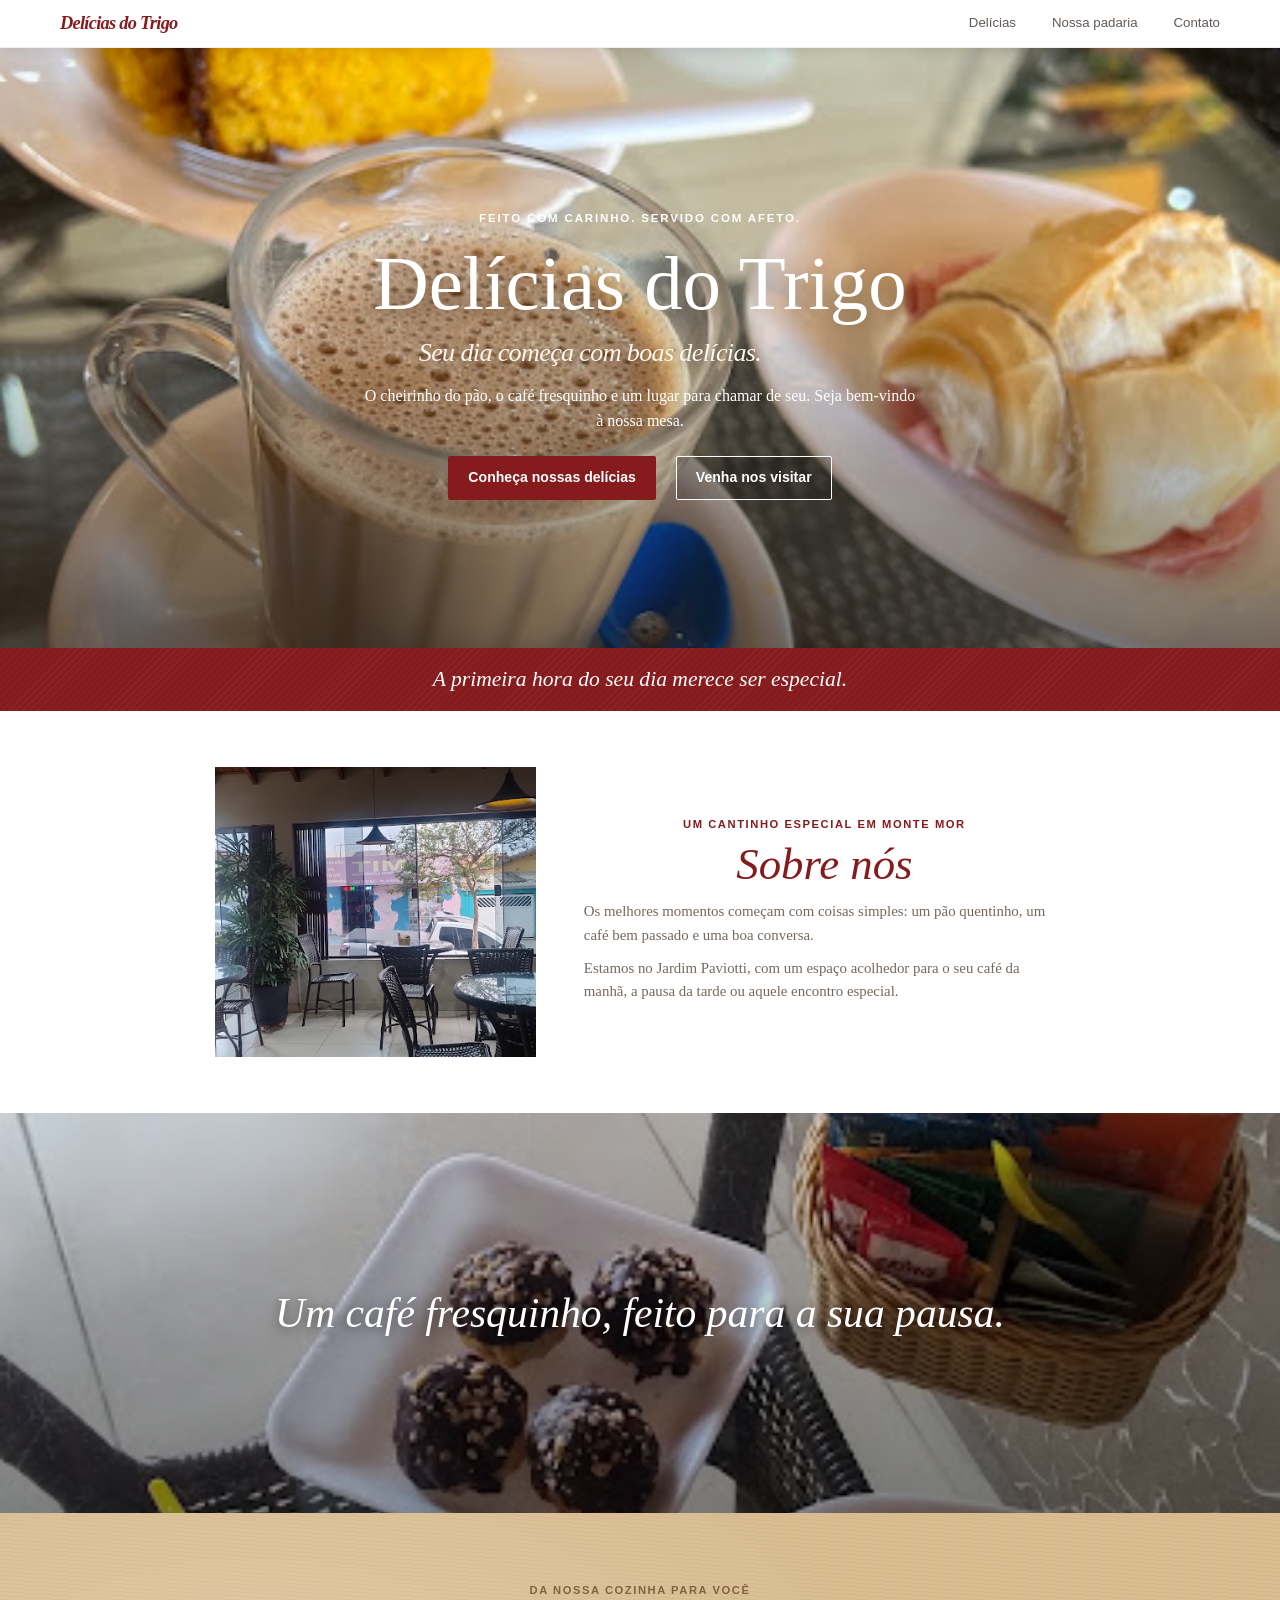
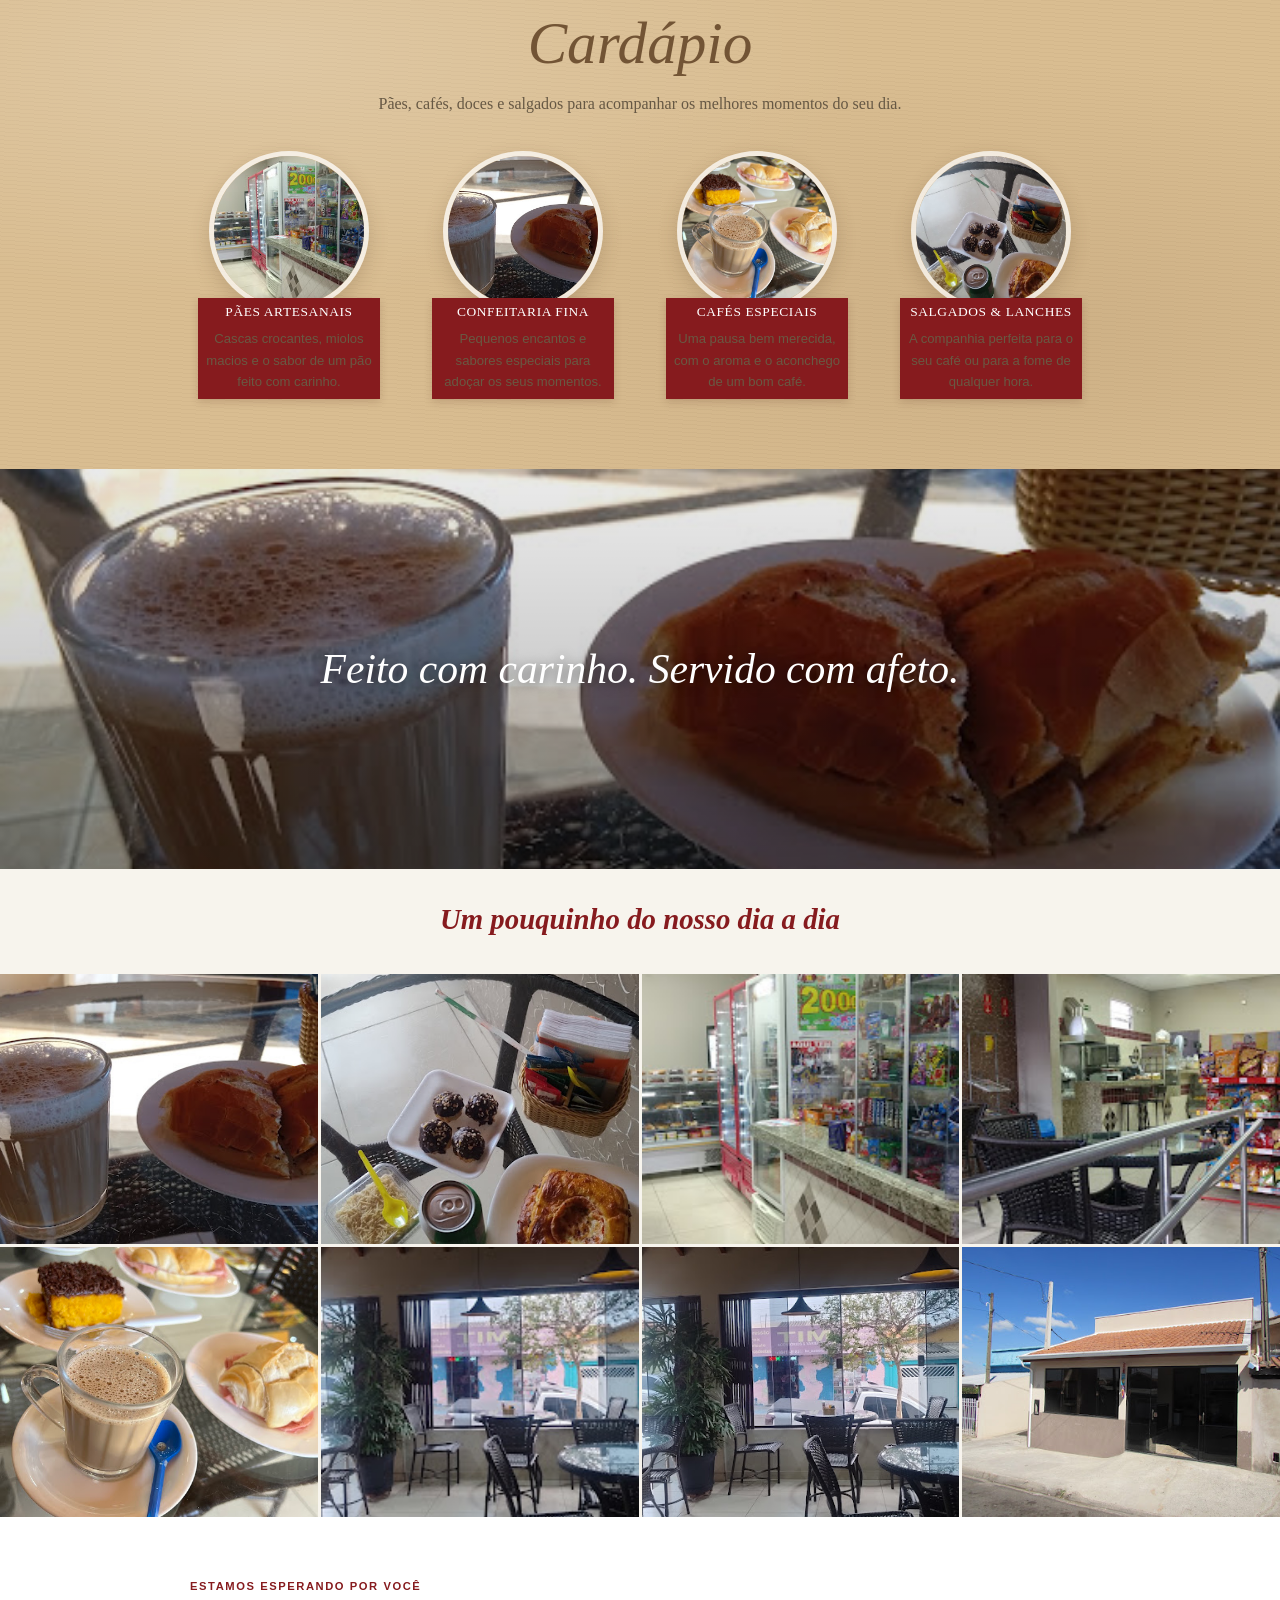
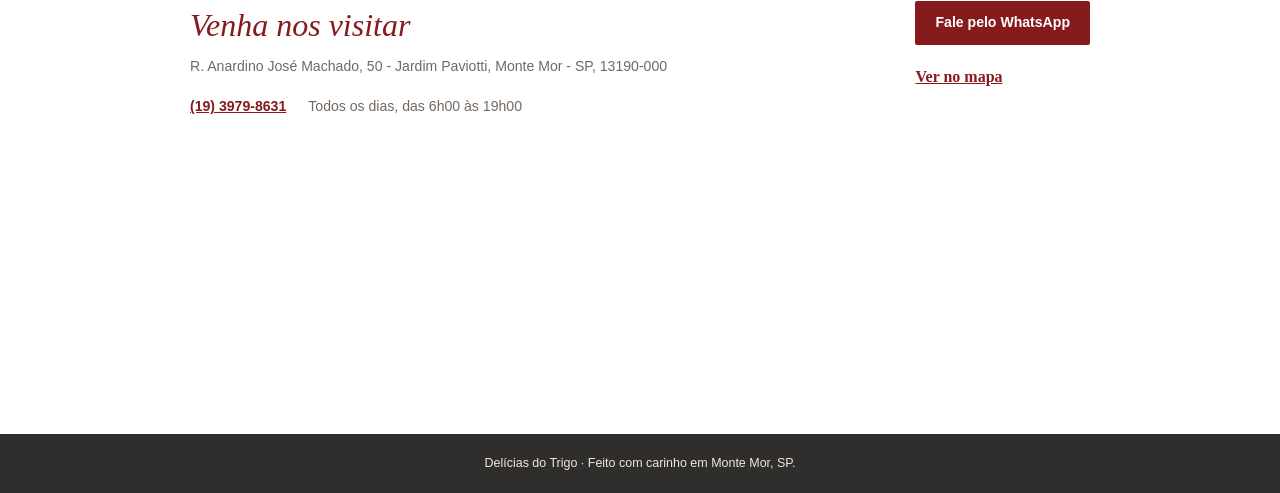
==== static/index.html @ eaa15ad7 "Publish static bakery site with GitHub Pages Co-authored-by: Copilot <223556219+Copilot@users.norepl" ====
<!doctype html>
<html lang="pt-BR">
  <head>
    <meta charset="utf-8" />
    <meta name="viewport" content="width=device-width, initial-scale=1" />
    <meta
      name="description"
      content="Pães artesanais, confeitaria, cafés especiais e um espaço acolhedor no Jardim Paviotti, em Monte Mor."
    />
    <meta name="theme-color" content="#7b1718" />
    <title>Delícias do Trigo | Padaria e confeitaria</title>
    <style>
      :root {
        color-scheme: light;
        --ink: #34251d;
        --paper: #fffaf3;
        --cream: #f4eadb;
        --rust: #a44d2c;
        --muted: #6f6257;
      }

      * {
        box-sizing: border-box;
      }

      html {
        scroll-behavior: smooth;
      }

      body {
        margin: 0;
        color: var(--ink);
        background: var(--paper);
        font-family: "Segoe UI", Arial, sans-serif;
        line-height: 1.6;
      }

      a {
        color: inherit;
      }

      .wrap {
        width: min(1100px, calc(100% - 40px));
        margin-inline: auto;
      }

      .topbar {
        padding: 14px 0;
        background: var(--paper);
      }

      .topbar-inner,
      nav,
      .actions,
      .contact-row {
        display: flex;
        align-items: center;
        justify-content: space-between;
        gap: 20px;
      }

      .brand {
        color: var(--rust);
        font-family: Georgia, serif;
        font-size: 1.35rem;
        font-weight: 700;
        text-decoration: none;
      }

      nav a {
        font-size: 0.95rem;
        text-decoration: none;
      }

      nav a:hover,
      .text-link:hover {
        color: var(--rust);
      }

      .hero {
        position: relative;
        display: grid;
        min-height: 570px;
        align-items: center;
        overflow: hidden;
        color: white;
        background: #34251d url("../img/008.png") center 54% / cover no-repeat;
      }

      .hero::before {
        position: absolute;
        inset: 0;
        background: linear-gradient(90deg, rgb(30 21 16 / 82%), rgb(30 21 16 / 22%));
        content: "";
      }

      .hero-content {
        position: relative;
        padding-block: 72px;
      }

      .eyebrow {
        color: #e8bd8e;
        font-size: 0.78rem;
        font-weight: 700;
        letter-spacing: 0.14em;
        text-transform: uppercase;
      }

      h1,
      h2,
      h3 {
        font-family: Georgia, "Times New Roman", serif;
        line-height: 1.15;
      }

      h1 {
        max-width: 670px;
        margin: 18px 0;
        font-size: clamp(2.8rem, 7vw, 5.3rem);
      }

      h1 span {
        display: block;
        margin-top: 10px;
        color: #f1d7b7;
        font-size: 0.52em;
        font-weight: 400;
      }

      .hero p {
        max-width: 510px;
        margin-bottom: 28px;
        font-size: 1.1rem;
      }

      .button {
        display: inline-flex;
        min-height: 46px;
        align-items: center;
        justify-content: center;
        padding: 10px 18px;
        border: 1px solid transparent;
        border-radius: 4px;
        background: var(--rust);
        color: white;
        font-weight: 650;
        text-decoration: none;
      }

      .button.outline {
        border-color: rgb(255 255 255 / 75%);
        background: transparent;
      }

      .actions {
        justify-content: flex-start;
        flex-wrap: wrap;
      }

      .values {
        padding: 19px 0;
        background: var(--cream);
      }

      .values-inner {
        display: flex;
        justify-content: space-between;
        gap: 16px;
        flex-wrap: wrap;
        color: #594437;
        font-weight: 600;
      }

      section {
        padding-block: 72px;
      }

      .section-heading {
        max-width: 670px;
        margin-bottom: 30px;
      }

      h2 {
        margin: 8px 0 12px;
        font-size: clamp(2rem, 4vw, 3rem);
      }

      .section-heading p,
      .about-copy p,
      .product p,
      .contact-card p {
        color: var(--muted);
      }

      .products {
        display: grid;
        grid-template-columns: repeat(4, minmax(0, 1fr));
        gap: 20px;
      }

      .product {
        overflow: hidden;
        border-radius: 6px;
        background: white;
        box-shadow: 0 8px 26px rgb(52 37 29 / 8%);
      }

      .product img {
        display: block;
        width: 100%;
        aspect-ratio: 1 / 0.82;
        object-fit: cover;
      }

      .product-copy {
        padding: 18px;
      }

      .product h3 {
        margin: 4px 0 8px;
        font-size: 1.35rem;
      }

      .product p {
        margin: 0;
        font-size: 0.95rem;
      }

      .about {
        background: var(--cream);
      }

      .about-grid {
        display: grid;
        grid-template-columns: 1fr 1fr;
        align-items: center;
        gap: 48px;
      }

      .about-grid img {
        display: block;
        width: 100%;
        max-height: 440px;
        border-radius: 6px;
        object-fit: cover;
      }

      .contact {
        padding-bottom: 80px;
      }

      .contact-card {
        display: grid;
        grid-template-columns: 1fr auto;
        align-items: center;
        gap: 30px;
        padding: 32px;
        border: 1px solid #ead9c3;
        border-radius: 6px;
        background: white;
      }

      .contact-card h2 {
        font-size: 2rem;
      }

      .contact-row {
        justify-content: flex-start;
        flex-wrap: wrap;
        margin-top: 18px;
      }

      .text-link {
        color: var(--rust);
        font-weight: 650;
      }

      footer {
        padding: 24px 0;
        background: var(--ink);
        color: #f8eee3;
        font-size: 0.9rem;
        text-align: center;
      }

      @media (max-width: 760px) {
        .topbar-inner {
          align-items: flex-start;
          flex-direction: column;
          gap: 8px;
        }

        nav {
          width: 100%;
          justify-content: flex-start;
          gap: 18px;
          overflow-x: auto;
        }

        .hero {
          min-height: 520px;
          background-position: 60% center;
        }

        .products {
          grid-template-columns: repeat(2, minmax(0, 1fr));
        }

        .about-grid,
        .contact-card {
          grid-template-columns: 1fr;
        }

        section {
          padding-block: 54px;
        }
      }

      @media (max-width: 460px) {
        .wrap {
          width: min(100% - 28px, 1100px);
        }

        .products {
          grid-template-columns: 1fr;
        }

        .hero {
          min-height: 490px;
        }

        .contact-card {
          padding: 22px;
        }
      }

      :root {
        --ink: #26352b;
        --paper: #fbfaf6;
        --cream: #f0eee5;
        --rust: #bd5b35;
        --muted: #72766e;
      }

      body {
        font-family: "Segoe UI", Arial, sans-serif;
        line-height: 1.7;
      }

      .wrap {
        width: min(1180px, calc(100% - 64px));
      }

      .topbar {
        position: sticky;
        z-index: 5;
        top: 0;
        padding: 16px 0;
        border-bottom: 1px solid rgb(38 53 43 / 8%);
        background: rgb(251 250 246 / 92%);
        backdrop-filter: blur(16px);
      }

      .brand {
        color: var(--ink);
        font-family: "Segoe UI", Arial, sans-serif;
        font-size: 1.1rem;
        letter-spacing: -0.04em;
      }

      .brand::before {
        display: inline-grid;
        width: 34px;
        height: 34px;
        margin-right: 10px;
        place-items: center;
        border-radius: 11px;
        background: var(--rust);
        color: white;
        content: "d";
        font-family: Georgia, serif;
        font-size: 1.4rem;
        font-style: italic;
        vertical-align: middle;
      }

      nav {
        gap: 30px;
      }

      nav a {
        color: #555d54;
        font-size: 0.9rem;
        font-weight: 600;
        transition: color 180ms ease;
      }

      .hero {
        min-height: 650px;
        overflow: hidden;
        background: var(--paper);
        color: var(--ink);
      }

      .hero::before {
        display: none;
      }

      .hero::after {
        position: absolute;
        top: 48px;
        right: max(32px, calc((100vw - 1180px) / 2));
        bottom: 48px;
        width: min(46%, 530px);
        border-radius: 28px;
        background: #d8c9b5 url("../img/001.png") center 45% / cover no-repeat;
        box-shadow: 0 28px 70px rgb(38 53 43 / 16%);
        content: "";
      }

      .hero-content {
        z-index: 1;
        width: min(1180px, calc(100% - 64px));
        margin-inline: auto;
        padding-block: 120px;
      }

      .hero .eyebrow,
      .section-heading .eyebrow,
      .about-copy .eyebrow,
      .contact-card .eyebrow {
        color: var(--rust);
      }

      .hero .eyebrow {
        display: inline-block;
        padding: 7px 12px;
        border: 1px solid #ead9cb;
        border-radius: 999px;
        background: #fff;
        font-size: 0.68rem;
        letter-spacing: 0.11em;
      }

      h1,
      h2,
      h3 {
        font-family: "Segoe UI", Arial, sans-serif;
        letter-spacing: -0.055em;
      }

      h1 {
        max-width: 540px;
        margin: 25px 0 16px;
        font-size: clamp(3.5rem, 6vw, 5.2rem);
        font-weight: 750;
        line-height: 0.99;
      }

      h1 span {
        max-width: 430px;
        margin-top: 18px;
        color: #687267;
        font-size: 0.35em;
        font-weight: 500;
        letter-spacing: -0.025em;
        line-height: 1.35;
      }

      .hero p {
        max-width: 430px;
        margin: 24px 0 30px;
        color: #667067;
        font-size: 1.05rem;
      }

      .button {
        min-height: 50px;
        padding: 12px 20px;
        border-radius: 999px;
        background: var(--rust);
        box-shadow: 0 8px 20px rgb(189 91 53 / 18%);
        transition:
          transform 180ms ease,
          box-shadow 180ms ease,
          background 180ms ease;
      }

      .button:hover {
        transform: translateY(-2px);
        background: #a94c2b;
        box-shadow: 0 12px 24px rgb(189 91 53 / 24%);
      }

      .button.outline {
        border-color: #d7d8ce;
        background: transparent;
        box-shadow: none;
        color: var(--ink);
      }

      .button.outline:hover {
        border-color: var(--ink);
        background: white;
      }

      .values {
        position: relative;
        z-index: 2;
        padding: 0;
        background: transparent;
      }

      .values-inner {
        justify-content: space-around;
        margin-top: -34px;
        padding: 23px 28px;
        border: 1px solid rgb(38 53 43 / 7%);
        border-radius: 18px;
        background: white;
        box-shadow: 0 16px 40px rgb(38 53 43 / 7%);
        color: #455348;
        font-size: 0.9rem;
      }

      section {
        padding-block: 96px;
      }

      .section-heading {
        max-width: 700px;
        margin-bottom: 38px;
      }

      .section-heading .eyebrow,
      .about-copy .eyebrow,
      .contact-card .eyebrow {
        font-size: 0.7rem;
      }

      h2 {
        margin: 10px 0 14px;
        font-size: clamp(2.2rem, 4vw, 3.25rem);
        font-weight: 720;
        line-height: 1.08;
      }

      .section-heading p,
      .about-copy p,
      .product p,
      .contact-card p {
        font-size: 1rem;
      }

      .products {
        gap: 22px;
      }

      .product {
        border: 1px solid rgb(38 53 43 / 7%);
        border-radius: 18px;
        background: white;
        box-shadow: 0 8px 26px rgb(38 53 43 / 5%);
        transition:
          transform 200ms ease,
          box-shadow 200ms ease;
      }

      .product:hover {
        transform: translateY(-6px);
        box-shadow: 0 18px 38px rgb(38 53 43 / 12%);
      }

      .product img {
        aspect-ratio: 1 / 0.9;
        object-fit: cover;
      }

      .product-copy {
        padding: 20px;
      }

      .product .eyebrow {
        color: var(--rust);
        font-size: 0.65rem;
        letter-spacing: 0.12em;
      }

      .product h3 {
        margin: 7px 0 9px;
        font-size: 1.32rem;
        font-weight: 700;
      }

      .product p {
        font-size: 0.9rem;
        line-height: 1.65;
      }

      .about {
        overflow: hidden;
        background: #eef0e8;
      }

      .about-grid {
        gap: clamp(36px, 7vw, 90px);
      }

      .about-grid img {
        min-height: 430px;
        border-radius: 24px;
        box-shadow: 0 24px 55px rgb(38 53 43 / 14%);
      }

      .about-copy h2 {
        max-width: 520px;
      }

      .about-copy p {
        max-width: 530px;
      }

      .contact {
        padding-block: 96px;
      }

      .contact-card {
        position: relative;
        overflow: hidden;
        padding: clamp(30px, 5vw, 58px);
        border: 0;
        border-radius: 24px;
        background: #26352b;
        box-shadow: 0 24px 60px rgb(38 53 43 / 16%);
        color: white;
      }

      .contact-card::after {
        position: absolute;
        right: -100px;
        bottom: -160px;
        width: 360px;
        height: 360px;
        border: 1px solid rgb(255 255 255 / 12%);
        border-radius: 50%;
        box-shadow:
          0 0 0 32px rgb(255 255 255 / 3%),
          0 0 0 64px rgb(255 255 255 / 3%);
        content: "";
        pointer-events: none;
      }

      .contact-card > * {
        position: relative;
        z-index: 1;
      }

      .contact-card .eyebrow {
        color: #f0ad82;
      }

      .contact-card h2 {
        max-width: 560px;
        font-size: clamp(2rem, 4vw, 3rem);
      }

      .contact-card p {
        max-width: 580px;
        color: #d1d8d0;
      }

      .contact-row {
        color: #d1d8d0;
        font-size: 0.92rem;
      }

      .text-link {
        color: #f2ae83;
      }

      .contact-card .button {
        white-space: nowrap;
      }

      .contact-card .text-link {
        white-space: nowrap;
      }

      footer {
        padding: 28px 0;
        background: #1e2a22;
        color: #d9ded7;
      }

      @media (max-width: 900px) {
        .hero {
          min-height: 600px;
        }

        .hero::after {
          right: 32px;
          width: 43%;
        }

        .hero-content {
          padding-block: 100px;
        }

        .products {
          grid-template-columns: repeat(2, minmax(0, 1fr));
        }

        .contact-card {
          grid-template-columns: 1fr;
          gap: 18px;
        }
      }

      @media (max-width: 640px) {
        .wrap,
        .hero-content {
          width: min(100% - 36px, 1180px);
        }

        .topbar {
          padding: 12px 0;
        }

        .topbar-inner {
          align-items: center;
          flex-direction: row;
          gap: 12px;
        }

        nav {
          width: auto;
          gap: 15px;
        }

        nav a {
          font-size: 0.8rem;
          white-space: nowrap;
        }

        .hero {
          min-height: auto;
          padding-top: 250px;
        }

        .hero::after {
          top: 18px;
          right: 18px;
          bottom: auto;
          left: 18px;
          width: auto;
          height: 225px;
          border-radius: 20px;
          background-position: center 42%;
        }

        .hero-content {
          padding-block: 25px 74px;
        }

        h1 {
          max-width: 100%;
          margin-top: 18px;
          font-size: clamp(3.2rem, 15vw, 4.6rem);
        }

        h1 span {
          font-size: 0.36em;
        }

        .hero p {
          margin-block: 18px 24px;
          font-size: 0.98rem;
        }

        .actions {
          gap: 12px;
        }

        .values-inner {
          justify-content: flex-start;
          gap: 12px;
          margin-top: -24px;
          padding: 18px;
          border-radius: 16px;
          font-size: 0.82rem;
        }

        .values-inner span {
          width: calc(50% - 8px);
        }

        section,
        .contact {
          padding-block: 68px;
        }

        .products {
          gap: 14px;
        }

        .product {
          border-radius: 15px;
        }

        .product img {
          aspect-ratio: 1 / 0.8;
        }

        .product-copy {
          padding: 14px;
        }

        .product h3 {
          font-size: 1.1rem;
        }

        .product p {
          font-size: 0.83rem;
        }

        .about-grid {
          gap: 28px;
        }

        .about-grid img {
          min-height: 290px;
        }

        .contact-card {
          padding: 28px 22px;
          border-radius: 20px;
        }
      }

      @media (max-width: 420px) {
        .wrap,
        .hero-content {
          width: min(100% - 28px, 1180px);
        }

        .brand {
          font-size: 0.98rem;
          white-space: nowrap;
        }

        .brand::before {
          width: 30px;
          height: 30px;
          margin-right: 6px;
        }

        nav {
          gap: 11px;
        }

        nav a {
          font-size: 0.74rem;
        }

        .products {
          grid-template-columns: 1fr;
        }

        .product img {
          aspect-ratio: 1.45 / 1;
        }
      }

      @media (prefers-reduced-motion: reduce) {
        *,
        *::before,
        *::after {
          scroll-behavior: auto !important;
          transition-duration: 0.01ms !important;
        }
      }

      :root {
        --ink: #3c302a;
        --paper: #fff;
        --cream: #efe0c8;
        --rust: #861b1e;
        --muted: #746960;
      }

      body {
        color: var(--ink);
        background: white;
        font-family: Georgia, "Times New Roman", serif;
        line-height: 1.55;
      }

      .wrap,
      .hero-content {
        width: min(1160px, calc(100% - 48px));
      }

      .topbar {
        position: relative;
        z-index: 5;
        padding: 9px 0;
        background: white;
        box-shadow: 0 2px 12px rgb(0 0 0 / 9%);
      }

      .brand {
        color: var(--rust);
        font-family: Georgia, serif;
        font-size: 1.15rem;
        font-style: italic;
      }

      .brand::before {
        content: none;
      }

      nav {
        gap: clamp(14px, 3vw, 36px);
      }

      nav a {
        color: #625954;
        font-family: "Segoe UI", Arial, sans-serif;
        font-size: 0.83rem;
        font-weight: 500;
      }

      .hero {
        min-height: clamp(340px, 48vw, 600px);
        align-items: end;
        background: #49342b url("../img/001.png") center 48% / cover no-repeat;
        color: white;
      }

      .hero::before {
        display: block;
        background: linear-gradient(0deg, rgb(22 15 12 / 56%), transparent 62%);
      }

      .hero::after {
        display: none;
      }

      .hero-content {
        padding-block: 58px 52px;
        text-align: center;
      }

      .hero .eyebrow {
        padding: 0;
        border: 0;
        background: transparent;
        color: white;
        font-family: "Segoe UI", Arial, sans-serif;
        font-size: 0.72rem;
        letter-spacing: 0.16em;
      }

      h1,
      h2,
      h3 {
        font-family: Georgia, "Times New Roman", serif;
        letter-spacing: 0;
      }

      h1 {
        max-width: 780px;
        margin: 14px auto 10px;
        font-size: clamp(2.8rem, 6vw, 5rem);
        font-weight: 500;
        line-height: 1.05;
        text-shadow: 0 3px 22px rgb(0 0 0 / 38%);
      }

      h1 span {
        max-width: 680px;
        margin-top: 10px;
        color: #fff5eb;
        font-size: 0.34em;
        font-style: italic;
      }

      .hero p {
        max-width: 560px;
        margin: 14px auto 22px;
        color: white;
        font-size: 1rem;
      }

      .actions {
        justify-content: center;
      }

      .button {
        min-height: 44px;
        padding: 10px 19px;
        border-radius: 2px;
        background: var(--rust);
        box-shadow: none;
        font-family: "Segoe UI", Arial, sans-serif;
        font-size: 0.88rem;
      }

      .button:hover {
        background: #681214;
        box-shadow: none;
        transform: translateY(-1px);
      }

      .button.outline {
        border-color: white;
        background: rgb(0 0 0 / 18%);
        color: white;
      }

      .button.outline:hover {
        background: rgb(0 0 0 / 38%);
      }

      main {
        display: flex;
        flex-direction: column;
      }

      .hero {
        order: 0;
      }

      .values {
        order: 1;
        padding: 15px 0;
        background-color: var(--rust);
        background-image: repeating-linear-gradient(
          135deg,
          rgb(255 255 255 / 4%) 0,
          rgb(255 255 255 / 4%) 1px,
          transparent 1px,
          transparent 5px
        );
        color: white;
        text-align: center;
      }

      .values-inner {
        justify-content: center;
        margin: 0 auto;
        padding: 0;
        border: 0;
        border-radius: 0;
        background: transparent;
        box-shadow: none;
        color: white;
        font-family: Georgia, serif;
        font-size: clamp(1rem, 2.2vw, 1.35rem);
        font-style: italic;
        font-weight: 400;
      }

      .values-inner span:not(:first-child) {
        display: none;
      }

      .about {
        order: 2;
        padding-block: 56px;
        background: white;
      }

      .about-grid {
        width: min(850px, calc(100% - 48px));
        grid-template-columns: 0.8fr 1.2fr;
        gap: 48px;
      }

      .about-grid img {
        min-height: 0;
        max-height: 290px;
        border-radius: 0;
        box-shadow: none;
        object-fit: cover;
      }

      .about-copy {
        text-align: center;
      }

      .about-copy .eyebrow,
      .section-heading .eyebrow,
      .contact-card .eyebrow {
        color: var(--rust);
        font-family: "Segoe UI", Arial, sans-serif;
      }

      .about-copy h2 {
        margin: 4px 0 12px;
        color: var(--rust);
        font-size: clamp(2rem, 4vw, 2.8rem);
        font-style: italic;
        font-weight: 400;
      }

      .about-copy p {
        margin-block: 10px;
        font-size: 0.93rem;
        text-align: left;
      }

      .photo-divider {
        position: relative;
        display: grid;
        min-height: clamp(210px, 32vw, 400px);
        align-items: center;
        overflow: hidden;
        background-position: center;
        background-size: cover;
        color: white;
        text-align: center;
      }

      .photo-divider::before {
        position: absolute;
        inset: 0;
        background: linear-gradient(0deg, rgb(0 0 0 / 30%), rgb(0 0 0 / 8%));
        content: "";
      }

      .photo-divider span {
        position: relative;
        padding: 24px;
        font-size: clamp(1.5rem, 4vw, 2.6rem);
        font-style: italic;
        text-shadow: 0 2px 12px rgb(0 0 0 / 50%);
      }

      .divider-coffee {
        order: 3;
        background-image: url("../img/006.png");
      }

      #produtos {
        order: 4;
        padding-block: 64px 70px;
        background-color: #d9bd91;
        background-image:
          radial-gradient(ellipse at 20% 25%, rgb(255 255 255 / 17%), transparent 42%),
          radial-gradient(ellipse at 80% 75%, rgb(102 66 34 / 10%), transparent 46%),
          repeating-linear-gradient(4deg, rgb(91 63 38 / 4%) 0, rgb(91 63 38 / 4%) 1px, transparent 1px, transparent 4px);
      }

      #produtos .section-heading {
        margin: 0 auto 34px;
        text-align: center;
      }

      #produtos .section-heading .eyebrow {
        color: #806341;
      }

      #produtos h2 {
        color: #725435;
        font-size: clamp(2.5rem, 5vw, 3.7rem);
        font-style: italic;
        font-weight: 400;
      }

      #produtos .section-heading p {
        color: #665844;
      }

      .products {
        grid-template-columns: repeat(4, minmax(0, 170px));
        justify-content: center;
        gap: clamp(22px, 5vw, 64px);
      }

      .product {
        overflow: visible;
        border: 0;
        background: transparent;
        box-shadow: none;
        text-align: center;
      }

      .product:hover {
        transform: translateY(-4px);
        box-shadow: none;
      }

      .product img {
        width: min(100%, 160px);
        margin: 0 auto;
        aspect-ratio: 1;
        border: 5px solid rgb(255 255 255 / 72%);
        border-radius: 50%;
        box-shadow: 0 7px 20px rgb(78 53 28 / 20%);
        object-fit: cover;
      }

      .product-copy {
        position: relative;
        z-index: 1;
        width: calc(100% + 12px);
        margin: -13px -6px 0;
        padding: 6px 4px;
        background: var(--rust);
        color: white;
        box-shadow: 0 3px 8px rgb(70 29 20 / 17%);
      }

      .product .eyebrow {
        display: none;
      }

      .product h3 {
        margin: 0;
        font-family: Georgia, serif;
        font-size: 0.84rem;
        font-weight: 500;
        letter-spacing: 0.045em;
        text-transform: uppercase;
      }

      .product p {
        margin-top: 9px;
        color: #695943;
        font-family: "Segoe UI", Arial, sans-serif;
        font-size: 0.82rem;
      }

      .about ~ .photo-divider {
        order: 5;
      }

      .divider-bakery {
        background-image: url("../img/007.png");
      }

      .gallery {
        order: 6;
        padding: 0;
        background: #f7f4ed;
      }

      .gallery-grid {
        display: grid;
        grid-template-columns: repeat(4, minmax(0, 1fr));
        gap: 3px;
      }

      .gallery-grid img {
        display: block;
        width: 100%;
        height: clamp(145px, 22vw, 270px);
        object-fit: cover;
      }

      .gallery-title {
        padding: 25px 20px;
        color: var(--rust);
        font-size: 1.8rem;
        font-style: italic;
        text-align: center;
      }

      .contact {
        order: 7;
        padding-block: 56px;
        background: white;
      }

      .contact-card {
        width: min(900px, calc(100% - 48px));
        grid-template-columns: 1fr auto;
        gap: 28px;
        padding: 0;
        border-radius: 0;
        background: white;
        box-shadow: none;
        color: var(--ink);
      }

      .contact-card::after {
        display: none;
      }

      .contact-card h2 {
        color: var(--rust);
        font-size: 2rem;
        font-style: italic;
        font-weight: 400;
      }

      .contact-card p,
      .contact-row {
        color: var(--muted);
        font-family: "Segoe UI", Arial, sans-serif;
        font-size: 0.88rem;
      }

      .contact-card .eyebrow {
        color: var(--rust);
      }

      .contact-row {
        justify-content: flex-start;
        gap: 22px;
      }

      .contact-card .actions {
        align-items: flex-start;
        flex-direction: column;
        justify-content: center;
      }

      .contact-card .text-link {
        color: var(--rust);
      }

      .map {
        order: 8;
        display: block;
        width: 100%;
        height: 260px;
        border: 0;
        filter: saturate(0.75);
      }

      footer {
        padding: 20px;
        background: #302e2c;
        color: #eee8df;
        font-family: "Segoe UI", Arial, sans-serif;
        font-size: 0.78rem;
      }

      @media (max-width: 700px) {
        .wrap,
        .hero-content {
          width: min(100% - 32px, 1160px);
        }

        .hero {
          min-height: 430px;
          padding-top: 0;
          background-position: center;
        }

        .hero-content {
          padding-block: 70px 38px;
        }

        .hero::after {
          display: none;
        }

        .hero h1 {
          font-size: clamp(2.7rem, 11vw, 4rem);
        }

        .values-inner {
          margin: 0 auto;
          padding: 0;
        }

        .about-grid {
          width: min(560px, calc(100% - 32px));
          grid-template-columns: 1fr;
          gap: 24px;
        }

        .about-grid img {
          max-height: 300px;
        }

        .about-copy p {
          text-align: center;
        }

        .products {
          grid-template-columns: repeat(2, minmax(0, 150px));
          gap: 28px 24px;
        }

        .contact-card {
          width: min(560px, calc(100% - 32px));
          grid-template-columns: 1fr;
          text-align: center;
        }

        .contact-row,
        .contact-card .actions {
          align-items: center;
          justify-content: center;
        }

        .gallery-grid {
          grid-template-columns: repeat(2, minmax(0, 1fr));
        }

        .gallery-grid img {
          height: clamp(145px, 40vw, 250px);
        }
      }

      @media (max-width: 420px) {
        .topbar-inner {
          align-items: center;
          flex-direction: row;
        }

        .brand {
          font-size: 0.98rem;
        }

        nav {
          gap: 10px;
        }

        nav a {
          font-size: 0.72rem;
        }

        .hero .actions {
          flex-direction: column;
        }

        .products {
          grid-template-columns: repeat(2, minmax(0, 150px));
          gap: 24px 14px;
        }
      }
    </style>
  </head>
  <body>
    <header class="topbar">
      <div class="wrap topbar-inner">
        <a class="brand" href="#inicio">Delícias do Trigo</a>
        <nav aria-label="Navegação principal">
          <a href="#produtos">Delícias</a>
          <a href="#sobre">Nossa padaria</a>
          <a href="#contato">Contato</a>
        </nav>
      </div>
    </header>

    <main>
      <section class="hero" id="inicio">
        <div class="wrap hero-content">
          <span class="eyebrow">Feito com carinho. Servido com afeto.</span>
          <h1>Delícias do Trigo<span>Seu dia começa com boas delícias.</span></h1>
          <p>O cheirinho do pão, o café fresquinho e um lugar para chamar de seu. Seja bem-vindo à nossa mesa.</p>
          <div class="actions">
            <a class="button" href="#produtos">Conheça nossas delícias</a>
            <a class="button outline" href="#contato">Venha nos visitar</a>
          </div>
        </div>
      </section>

      <div class="values">
        <div class="wrap values-inner">
          <span>A primeira hora do seu dia merece ser especial.</span>
        </div>
      </div>

      <section class="photo-divider divider-coffee" aria-label="Café servido na padaria">
        <span>Um café fresquinho, feito para a sua pausa.</span>
      </section>

      <section class="about" id="sobre">
        <div class="wrap about-grid">
          <img src="../img/004.png" alt="Salão da padaria com mesas para os clientes" loading="lazy" />
          <div class="about-copy">
            <span class="eyebrow">Um cantinho especial em Monte Mor</span>
            <h2>Sobre nós</h2>
            <p>Os melhores momentos começam com coisas simples: um pão quentinho, um café bem passado e uma boa conversa.</p>
            <p>Estamos no Jardim Paviotti, com um espaço acolhedor para o seu café da manhã, a pausa da tarde ou aquele encontro especial.</p>
          </div>
        </div>
      </section>

      <section class="photo-divider divider-bakery" aria-label="Produtos da padaria">
        <span>Feito com carinho. Servido com afeto.</span>
      </section>

      <section id="produtos">
        <div class="wrap">
          <div class="section-heading">
            <span class="eyebrow">Da nossa cozinha para você</span>
            <h2>Cardápio</h2>
            <p>Pães, cafés, doces e salgados para acompanhar os melhores momentos do seu dia.</p>
          </div>
          <div class="products">
            <article class="product">
              <img src="../img/009.png" alt="Pão doce e outros produtos da padaria" loading="lazy" />
              <div class="product-copy">
                <span class="eyebrow">Panificação</span>
                <h3>Pães artesanais</h3>
                <p>Cascas crocantes, miolos macios e o sabor de um pão feito com carinho.</p>
              </div>
            </article>
            <article class="product">
              <img src="../img/007.png" alt="Doces e salgados preparados na padaria" loading="lazy" />
              <div class="product-copy">
                <span class="eyebrow">Confeitaria</span>
                <h3>Confeitaria fina</h3>
                <p>Pequenos encantos e sabores especiais para adoçar os seus momentos.</p>
              </div>
            </article>
            <article class="product">
              <img src="../img/001.png" alt="Café, bolo e pães servidos na padaria" loading="lazy" />
              <div class="product-copy">
                <span class="eyebrow">Cafeteria</span>
                <h3>Cafés especiais</h3>
                <p>Uma pausa bem merecida, com o aroma e o aconchego de um bom café.</p>
              </div>
            </article>
            <article class="product">
              <img src="../img/006.png" alt="Café com pão servido à mesa" loading="lazy" />
              <div class="product-copy">
                <span class="eyebrow">Salgados</span>
                <h3>Salgados &amp; lanches</h3>
                <p>A companhia perfeita para o seu café ou para a fome de qualquer hora.</p>
              </div>
            </article>
          </div>
        </div>
      </section>

      <section class="gallery" aria-label="Galeria da padaria">
        <h2 class="gallery-title">Um pouquinho do nosso dia a dia</h2>
        <div class="gallery-grid">
          <img src="../img/007.png" alt="Produtos na vitrine da padaria" loading="lazy" />
          <img src="../img/006.png" alt="Café e pão servidos à mesa" loading="lazy" />
          <img src="../img/009.png" alt="Pão doce da padaria" loading="lazy" />
          <img src="../img/002.png" alt="Mesas e espaço interno da padaria" loading="lazy" />
          <img src="../img/001.png" alt="Café, bolo e pães servidos" loading="lazy" />
          <img src="../img/003.png" alt="Área de mesas da padaria" loading="lazy" />
          <img src="../img/004.png" alt="Salão da padaria" loading="lazy" />
          <img src="../img/008.png" alt="Fachada da padaria" loading="lazy" />
        </div>
      </section>

      <section class="contact" id="contato">
        <div class="wrap contact-card">
          <div>
            <span class="eyebrow">Estamos esperando por você</span>
            <h2>Venha nos visitar</h2>
            <p>R. Anardino José Machado, 50 - Jardim Paviotti, Monte Mor - SP, 13190-000</p>
            <div class="contact-row">
              <a class="text-link" href="tel:+551939798631">(19) 3979-8631</a>
              <span>Todos os dias, das 6h00 às 19h00</span>
            </div>
          </div>
          <div class="actions">
            <a
              class="button"
              href="https://wa.me/551939798631?text=Ol%C3%A1!%20Gostaria%20de%20saber%20mais%20sobre%20a%20Del%C3%ADcias%20do%20Trigo."
              target="_blank"
              rel="noopener noreferrer"
            >Fale pelo WhatsApp</a>
            <a
              class="text-link"
              href="https://www.google.com/maps/search/?api=1&amp;query=R.%20Anardino%20Jos%C3%A9%20Machado%2C%2050%20-%20Jardim%20Paviotti%2C%20Monte%20Mor%20-%20SP%2C%2013190-000"
              target="_blank"
              rel="noopener noreferrer"
            >Ver no mapa</a>
          </div>
        </div>
      </section>

      <iframe
        class="map"
        title="Mapa da Delícias do Trigo em Monte Mor"
        src="https://maps.google.com/maps?q=R.%20Anardino%20Jos%C3%A9%20Machado%2C%2050%20-%20Jardim%20Paviotti%2C%20Monte%20Mor%20-%20SP%2C%2013190-000&amp;z=15&amp;output=embed"
        loading="lazy"
        referrerpolicy="no-referrer-when-downgrade"
      ></iframe>
    </main>

    <footer>
      <div class="wrap">Delícias do Trigo · Feito com carinho em Monte Mor, SP.</div>
    </footer>
  </body>
</html>
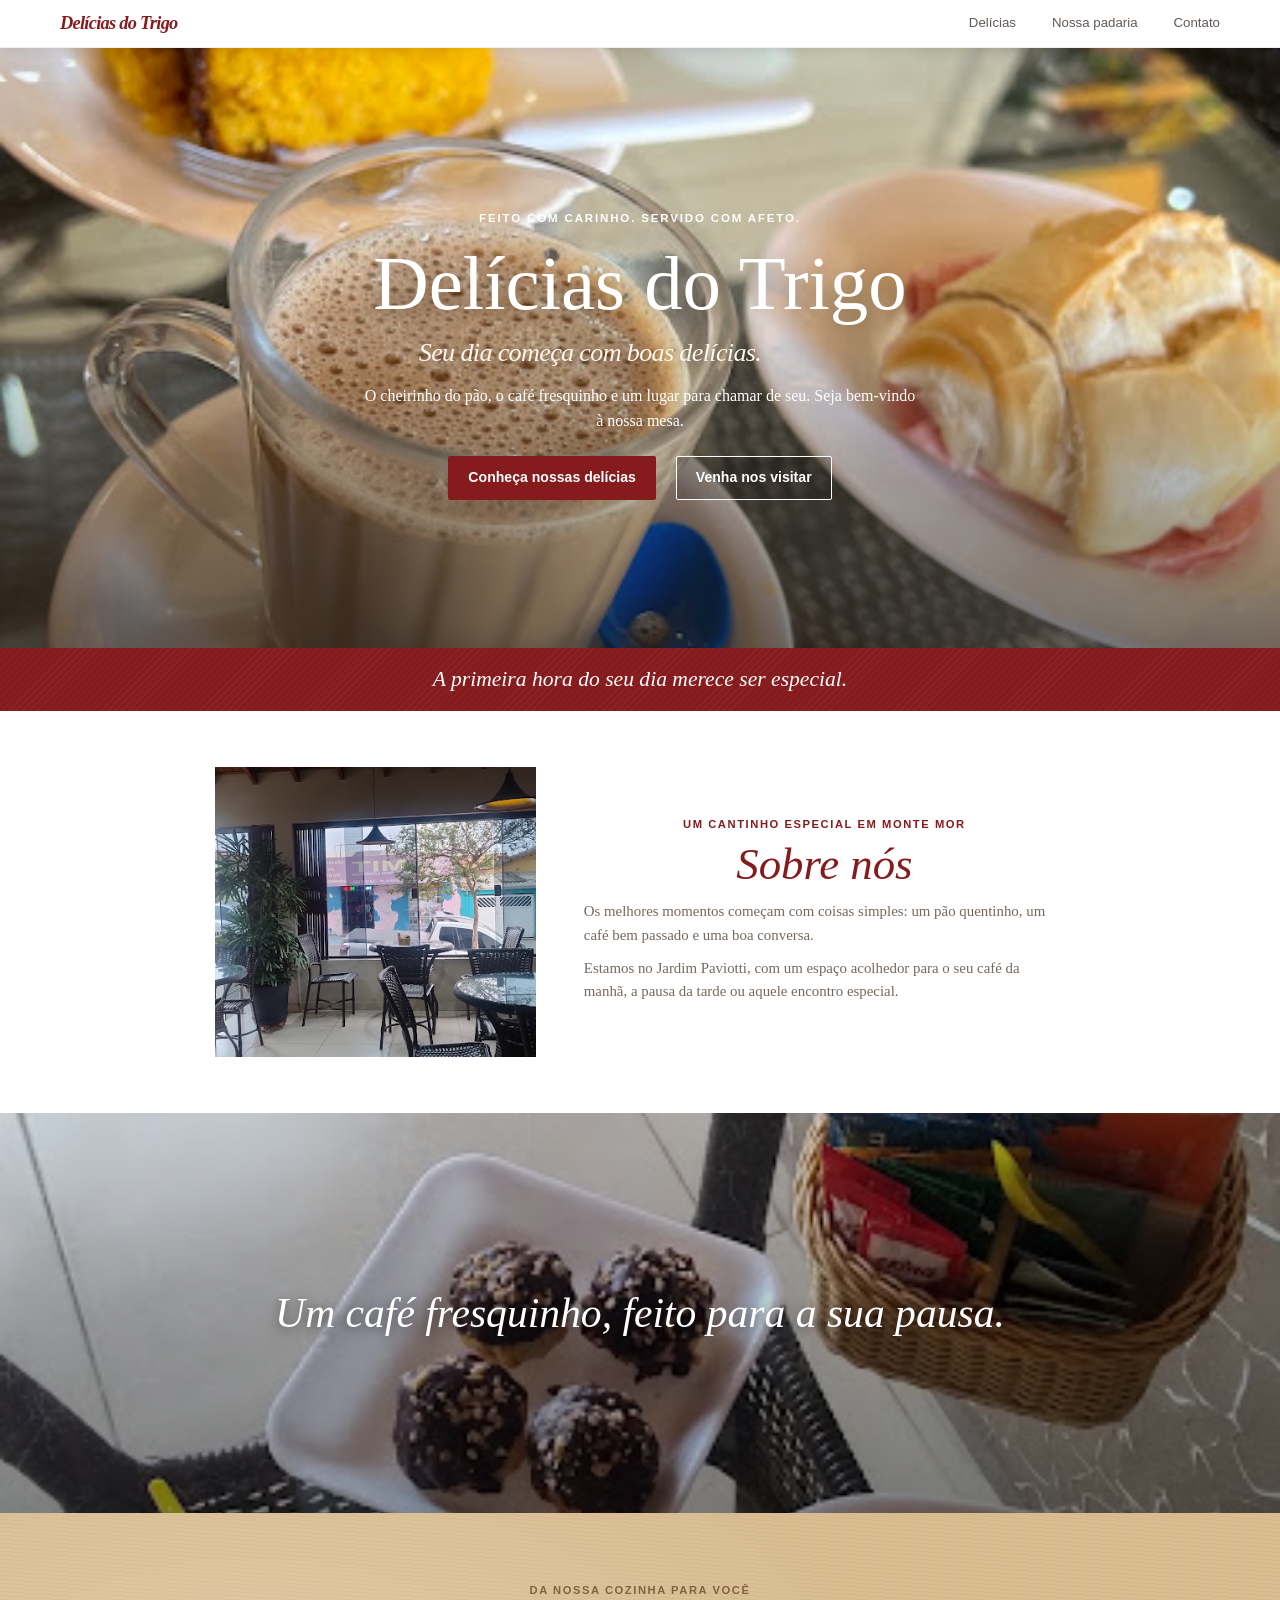
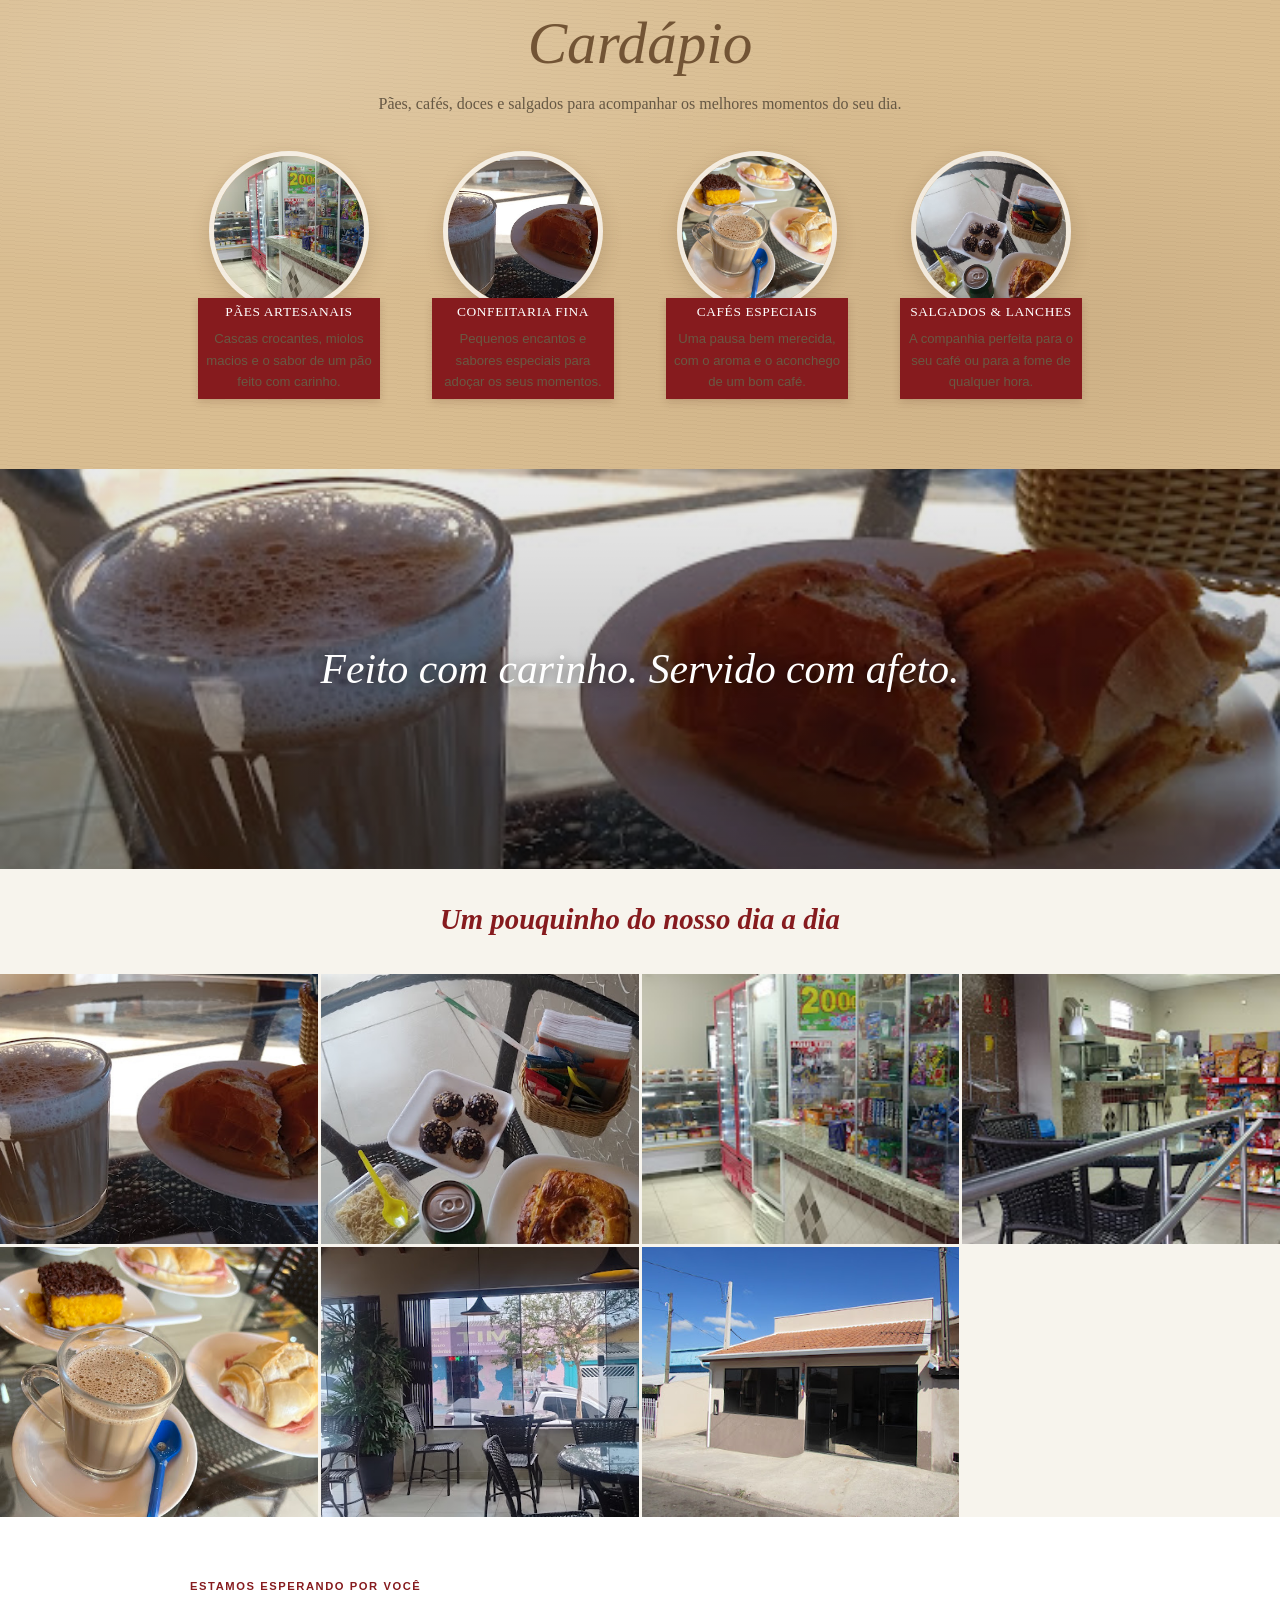
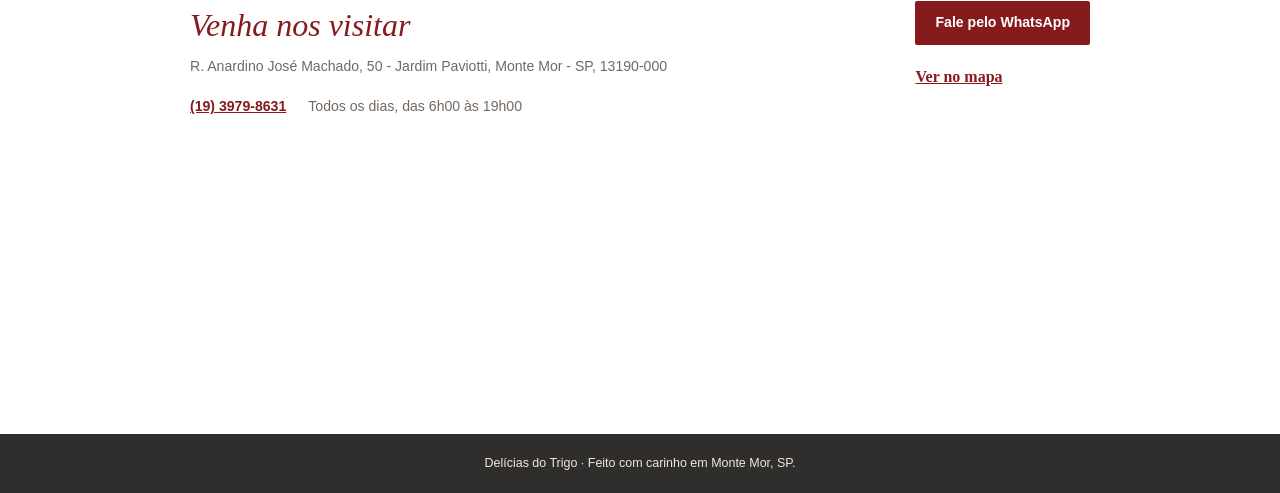
==== commit 2ee7ca52: "Remove deleted photo from gallery Co-authored-by: Copilot <223556219+Copilot@users.noreply.github.co" ====
--- a/static/index.html
+++ b/static/index.html
@@ -1540,7 +1540,6 @@
           <img src="../img/009.png" alt="Pão doce da padaria" loading="lazy" />
           <img src="../img/002.png" alt="Mesas e espaço interno da padaria" loading="lazy" />
           <img src="../img/001.png" alt="Café, bolo e pães servidos" loading="lazy" />
-          <img src="../img/003.png" alt="Área de mesas da padaria" loading="lazy" />
           <img src="../img/004.png" alt="Salão da padaria" loading="lazy" />
           <img src="../img/008.png" alt="Fachada da padaria" loading="lazy" />
         </div>
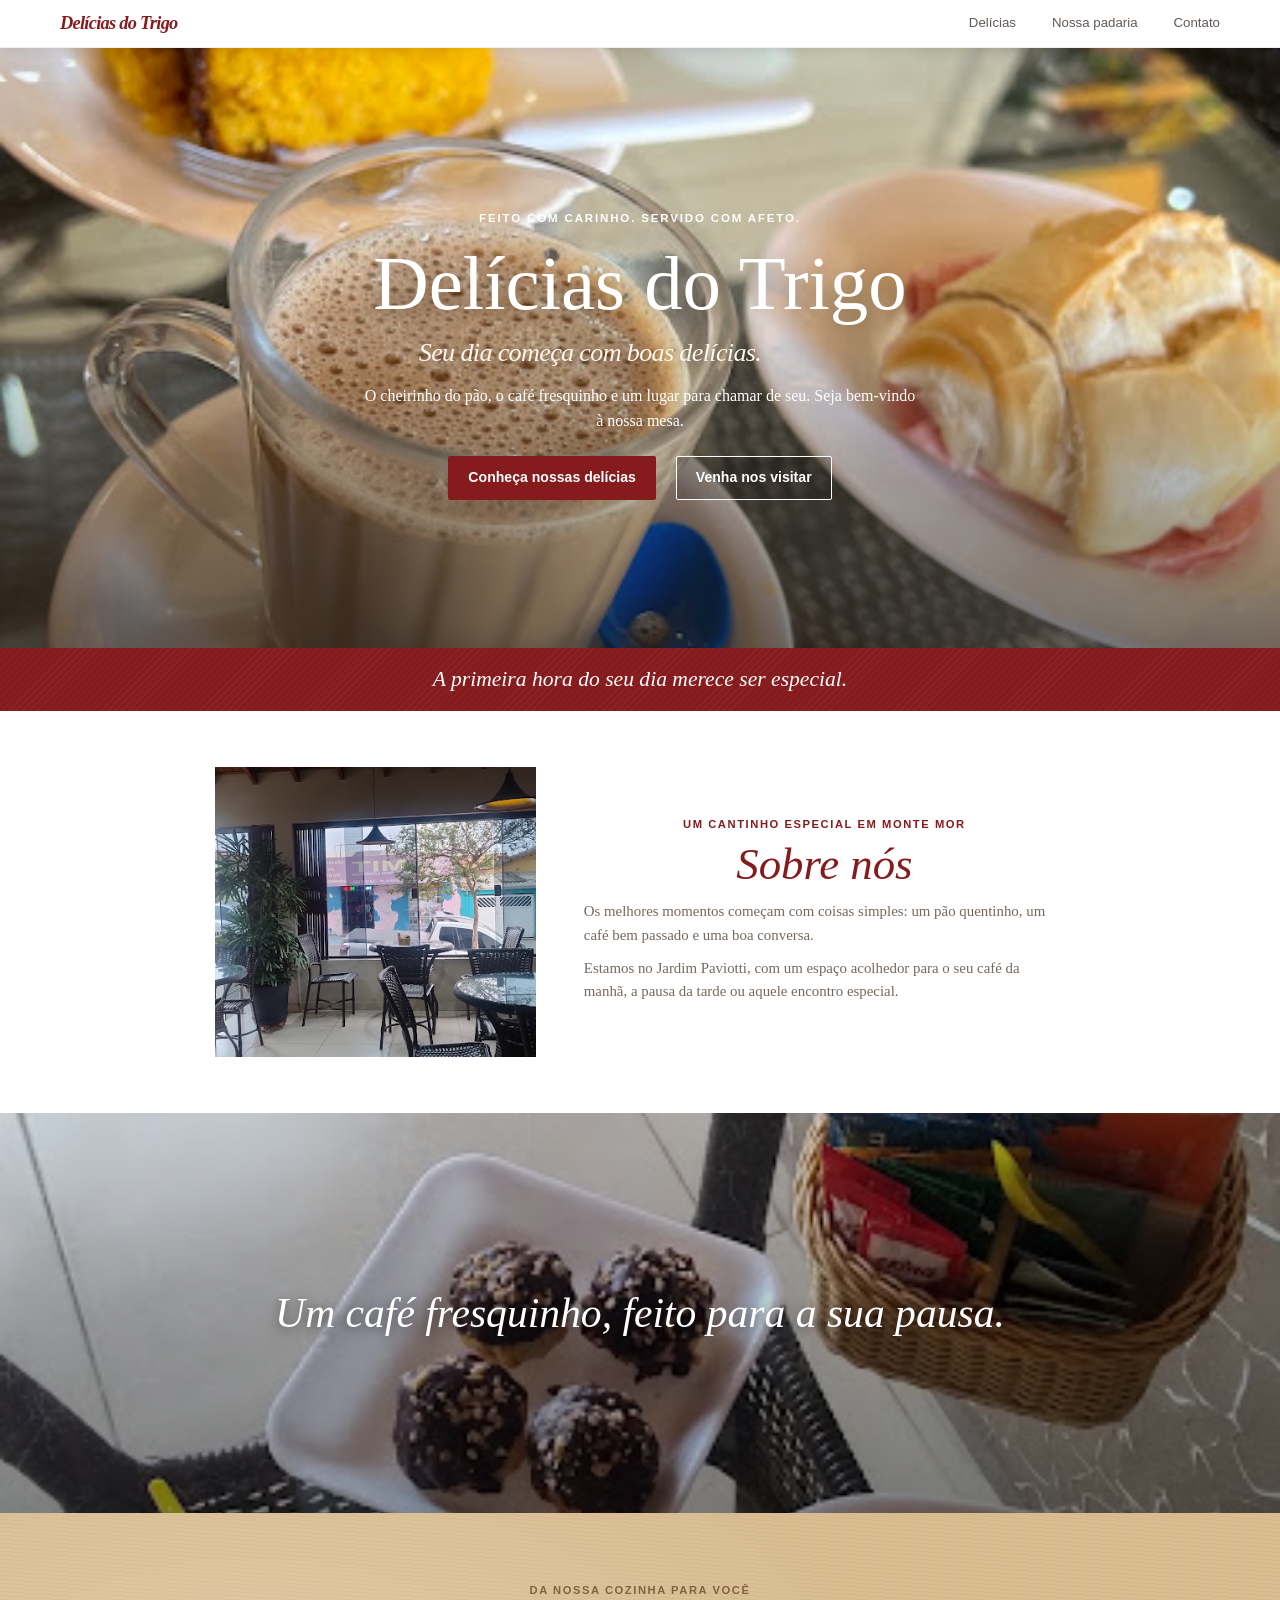
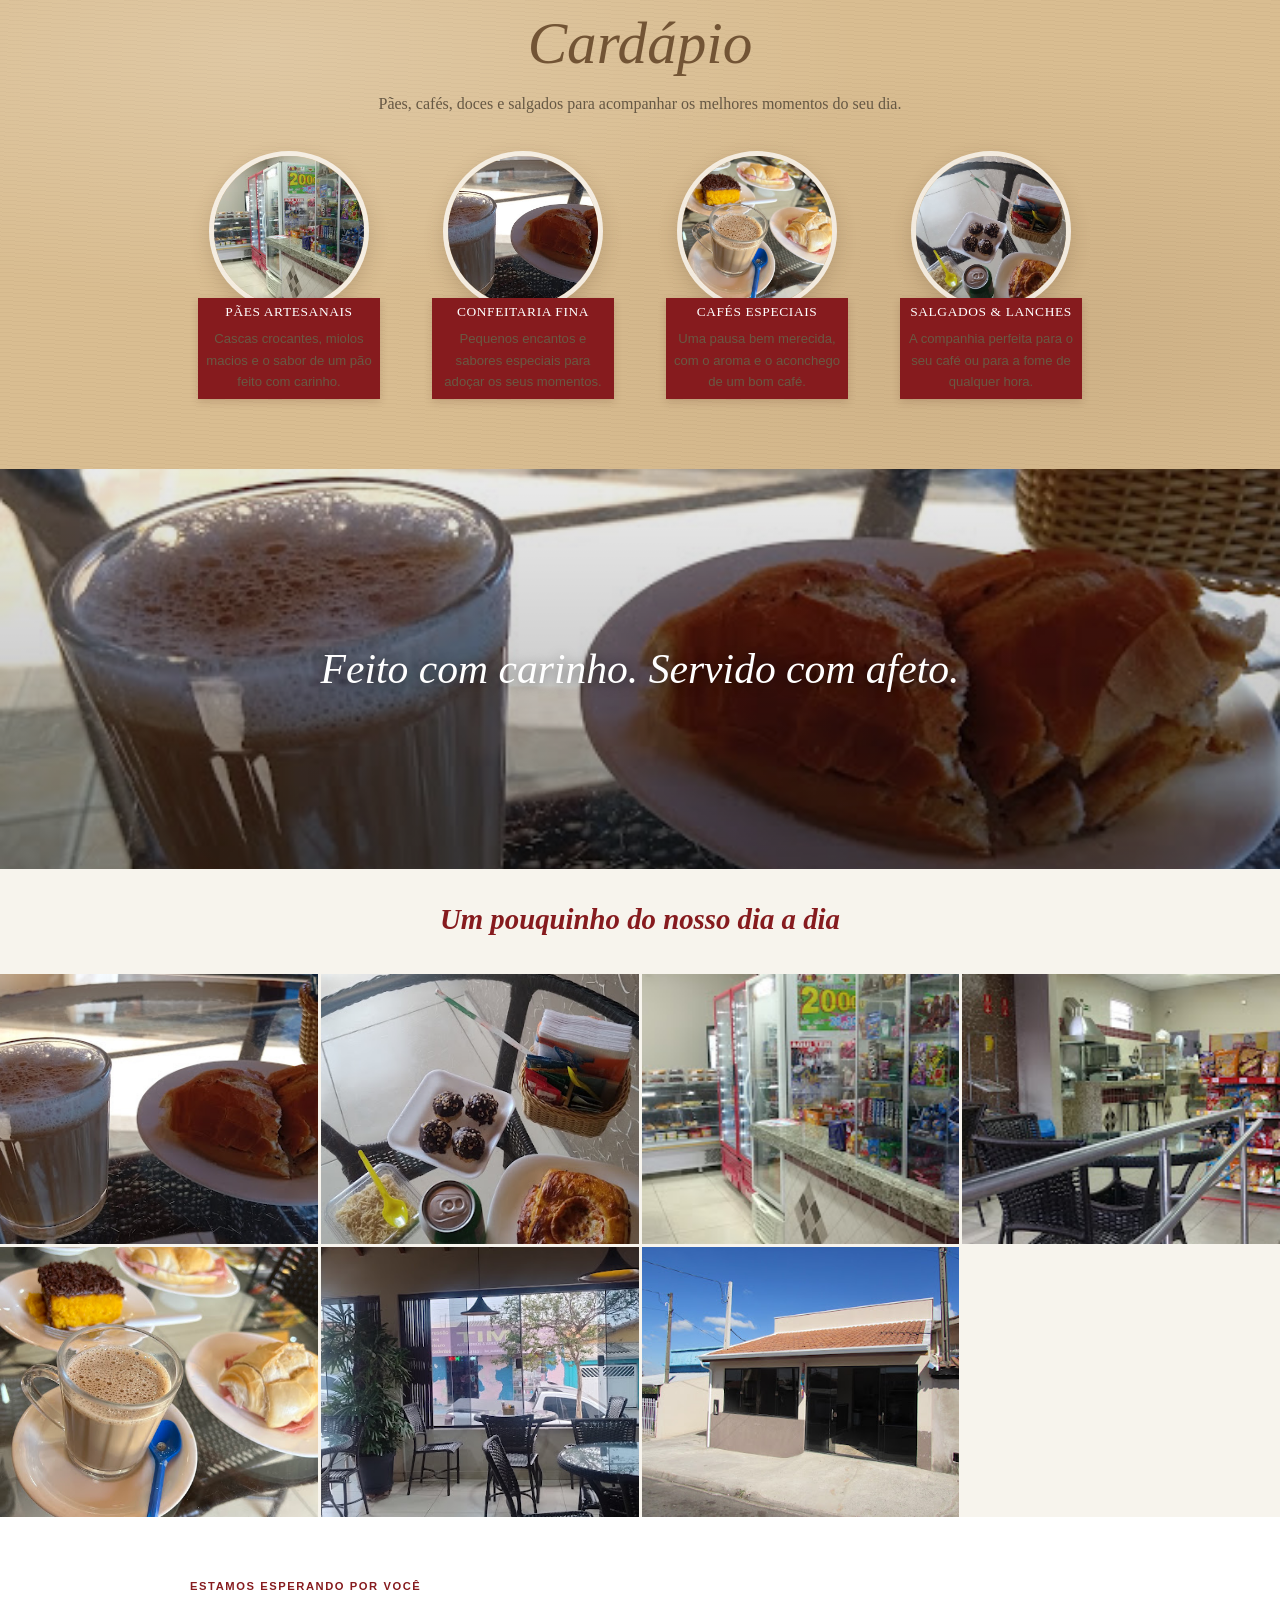
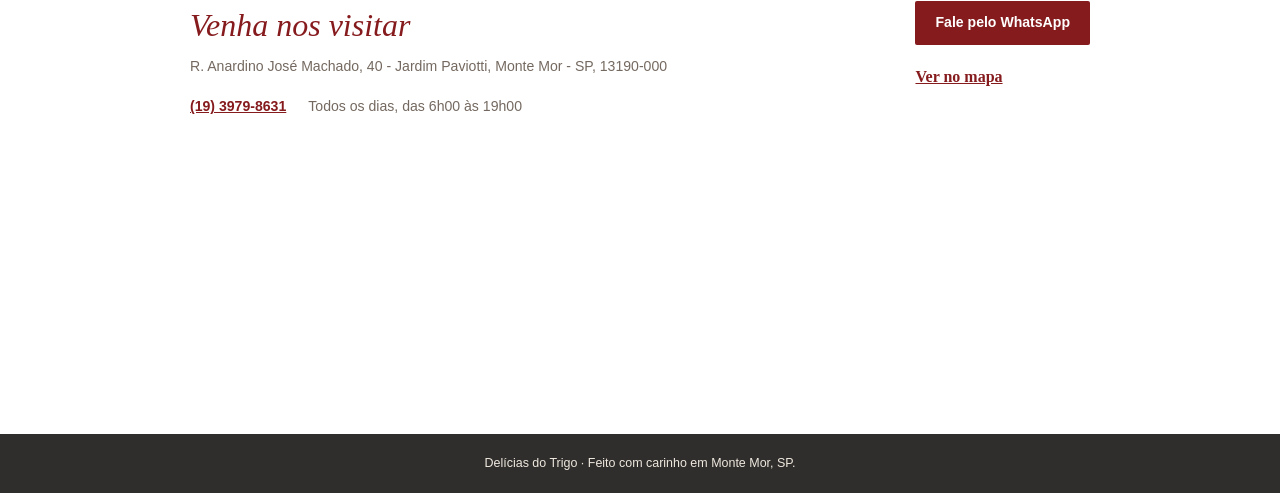
==== commit a9f753c1: "Correct bakery street number to 40 Co-authored-by: Copilot <223556219+Copilot@users.noreply.github.c" ====
--- a/static/index.html
+++ b/static/index.html
@@ -1550,7 +1550,7 @@
           <div>
             <span class="eyebrow">Estamos esperando por você</span>
             <h2>Venha nos visitar</h2>
-            <p>R. Anardino José Machado, 50 - Jardim Paviotti, Monte Mor - SP, 13190-000</p>
+            <p>R. Anardino José Machado, 40 - Jardim Paviotti, Monte Mor - SP, 13190-000</p>
             <div class="contact-row">
               <a class="text-link" href="tel:+551939798631">(19) 3979-8631</a>
               <span>Todos os dias, das 6h00 às 19h00</span>
@@ -1565,7 +1565,7 @@
             >Fale pelo WhatsApp</a>
             <a
               class="text-link"
-              href="https://www.google.com/maps/search/?api=1&amp;query=R.%20Anardino%20Jos%C3%A9%20Machado%2C%2050%20-%20Jardim%20Paviotti%2C%20Monte%20Mor%20-%20SP%2C%2013190-000"
+              href="https://www.google.com/maps/search/?api=1&amp;query=R.%20Anardino%20Jos%C3%A9%20Machado%2C%2040%20-%20Jardim%20Paviotti%2C%20Monte%20Mor%20-%20SP%2C%2013190-000"
               target="_blank"
               rel="noopener noreferrer"
             >Ver no mapa</a>
@@ -1576,7 +1576,7 @@
       <iframe
         class="map"
         title="Mapa da Delícias do Trigo em Monte Mor"
-        src="https://maps.google.com/maps?q=R.%20Anardino%20Jos%C3%A9%20Machado%2C%2050%20-%20Jardim%20Paviotti%2C%20Monte%20Mor%20-%20SP%2C%2013190-000&amp;z=15&amp;output=embed"
+        src="https://maps.google.com/maps?q=R.%20Anardino%20Jos%C3%A9%20Machado%2C%2040%20-%20Jardim%20Paviotti%2C%20Monte%20Mor%20-%20SP%2C%2013190-000&amp;z=15&amp;output=embed"
         loading="lazy"
         referrerpolicy="no-referrer-when-downgrade"
       ></iframe>
